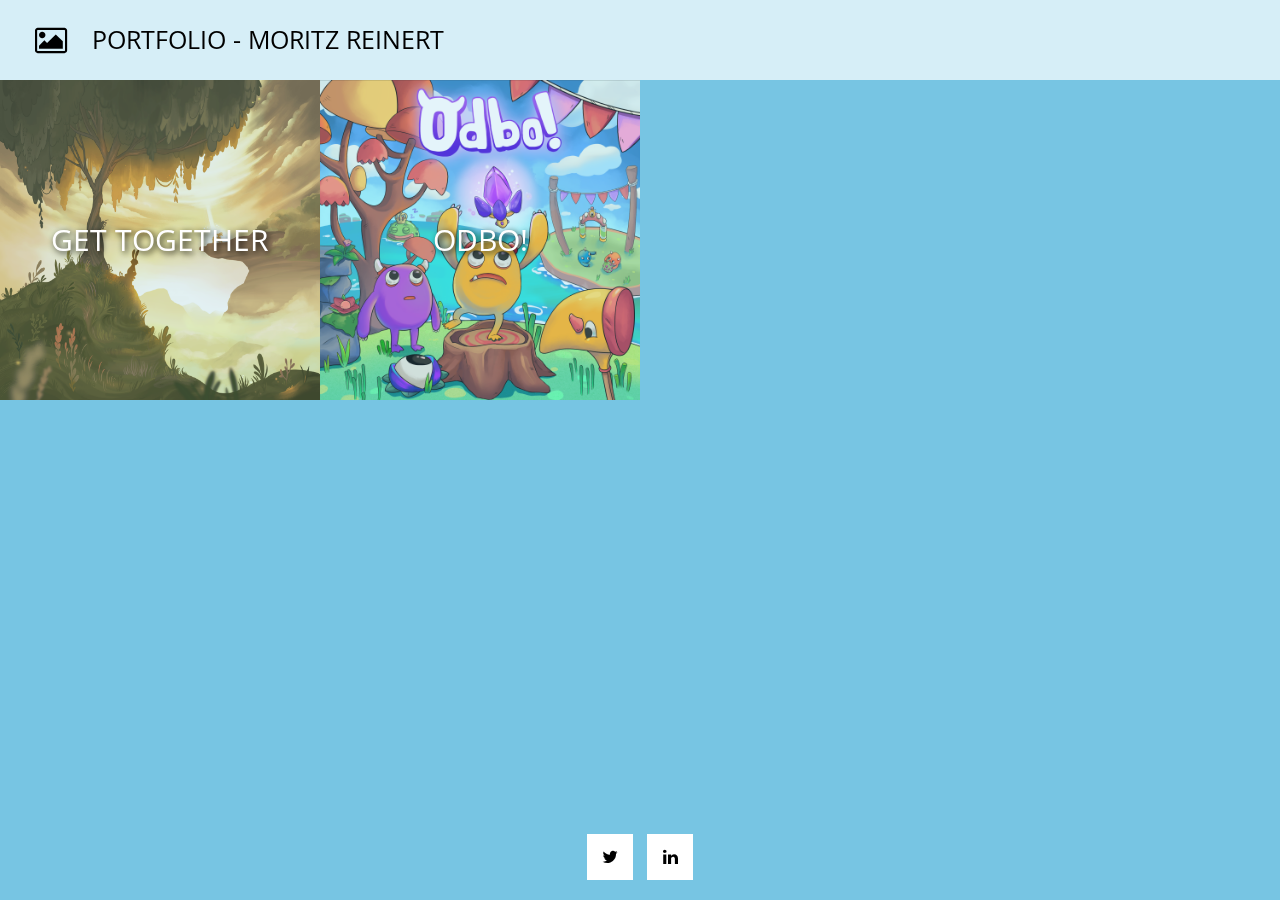
==== index.html @ 76e20bfe "initial web commit" ====
<!DOCTYPE html>
<html lang="en">
<head>
    <meta charset="utf-8">
    <meta http-equiv="X-UA-Compatible" content="IE=edge">
    <meta name="viewport" content="width=device-width, initial-scale=1">

    <title>Portfolio - Moritz Reinert</title>

    <!-- load stylesheets -->
    <link rel="stylesheet" href="https://fonts.googleapis.com/css?family=Open+Sans:300,400,600">  
    <!-- Google web font "Open Sans" -->
    <link rel="stylesheet" href="Font-Awesome-4.7/css/font-awesome.min.css">                
    <!-- Font Awesome -->
    <link rel="stylesheet" href="css/bootstrap.min.css">                                      
    <!-- Bootstrap style -->
    <link rel="stylesheet" href="css/hero-slider-style.css">                              
    <!-- Hero slider style (https://codyhouse.co/gem/hero-slider/) -->
    <link rel="stylesheet" href="css/magnific-popup.css">                                 
    <!-- Magnific popup style (http://dimsemenov.com/plugins/magnific-popup/) -->
    <link rel="stylesheet" href="css/templatemo-style.css">                                   

    <!-- HTML5 shim and Respond.js for IE8 support of HTML5 elements and media queries -->
    <!-- WARNING: Respond.js doesn't work if you view the page via file:// -->
        <!--[if lt IE 9]>
          <script src="https://oss.maxcdn.com/html5shiv/3.7.2/html5shiv.min.js"></script>
          <script src="https://oss.maxcdn.com/respond/1.4.2/respond.min.js"></script>
          <![endif]-->

        <!-- These two JS are loaded at the top for gray scale including the loader. -->

        <script src="js/jquery-1.11.3.min.js"></script>
        <!-- jQuery (https://jquery.com/download/) -->

        <script>
		
            var tm_gray_site = false;
            
            if(tm_gray_site) {
                $('html').addClass('gray');
            }
            else {
                $('html').removeClass('gray');   
            }
        </script>
</head>

    <body>
        <!-- Content -->
        <div class="cd-hero">

            <!-- Navigation -->        
            <div class="cd-slider-nav">
                <nav class="navbar">
                    <div class="tm-navbar-bg">
                        
                        <a class="navbar-brand text-uppercase" href="#"><i class="fa fa-picture-o tm-brand-icon"></i>Portfolio - Moritz Reinert</a>

                        <button class="navbar-toggler hidden-lg-up" type="button" data-toggle="collapse" data-target="#tmNavbar">
                            &#9776;
                        </button>
                        <div class="collapse navbar-toggleable-md text-xs-center text-uppercase tm-navbar" id="tmNavbar">
                            <ul class="nav navbar-nav">
                                <!-- <li class="nav-item active selected">
                                    <a class="nav-link" href="#0" data-no="1">1st fluid <span class="sr-only">(current)</span></a>
                                </li>                                
                                <li class="nav-item">
                                    <a class="nav-link" href="#0" data-no="2">2nd fluid</a>
                                </li>
                                <li class="nav-item">
                                    <a class="nav-link" href="#0" data-no="3">3rd fluid</a>
                                </li>
                                <li class="nav-item">
                                    <a class="nav-link" href="#0" data-no="4">Columns</a>
                                </li>
                                <li class="nav-item">
                                    <a class="nav-link" href="#0" data-no="5">Message</a>
                                </li> -->
                            </ul>
                        </div>                        
                    </div>

                </nav>
            </div> 

            <ul class="cd-hero-slider">

                <!-- Page 1 Gallery One -->
                <li class="selected">                    
                    <div class="cd-full-width">
                        <div class="container-fluid js-tm-page-content" data-page-no="1" data-page-type="gallery">
                            <div class="tm-img-gallery-container">
                                <div class="tm-img-gallery gallery-one">
                                <!-- Gallery One pop up connected with JS code below -->
                                    <div class="grid-item">
                                        <figure class="effect-sadie">
                                            <img src="img/Gallery_GetTogether.png" alt="Image">
                                            <figcaption>
                                                <h2 class="tm-figure-title">Get Together</h2>
                                                <p class="tm-figure-description">2D Coop Puzzle Adventure</p>
                                                <a class="popup-GetTogether" href="site-assets/ajax/gettogether.html" >View more</a>
                                            </figcaption>           
                                        </figure>
                                    </div>
                                    <div class="grid-item">
                                        <figure class="effect-sadie">
                                            <img src="img/Gallery_Odbo.png" alt="Image" class="img-fluid tm-img">
                                            <figcaption>
                                                <h2 class="tm-figure-title">Odbo!</h2>
                                                <p class="tm-figure-description">3D Party Platformer</p>
                                                <a href="img/Gallery_Odbo.png">View more</a>
                                            </figcaption>
                                        </figure>
                                    </div>
                                   
                                    
                                                                          
                                </div>                                 
                            </div>
                        </div>                                                    
                    </div>                    
                </li>   
                
            <footer class="tm-footer">
            
                <div class="tm-social-icons-container text-xs-center">
                    <a href="#" class="tm-social-link"><i class="fa fa-twitter"></i></a>
                    <a href="#" class="tm-social-link"><i class="fa fa-linkedin"></i></a>
              </div>
            </footer>
                    
        </div> <!-- .cd-hero -->
        

        <!-- Preloader, https://ihatetomatoes.net/create-custom-preloading-screen/ -->
        <div id="loader-wrapper">
            
            <div id="loader"></div>
            <div class="loader-section section-left"></div>
            <div class="loader-section section-right"></div>

        </div>
        
        <!-- load JS files -->
        
        <script src="js/tether.min.js"></script> <!-- Tether (http://tether.io/)  --> 
        <script src="js/bootstrap.min.js"></script>             <!-- Bootstrap js (v4-alpha.getbootstrap.com/) -->
        <script src="js/hero-slider-main.js"></script>          <!-- Hero slider (https://codyhouse.co/gem/hero-slider/) -->
        <script src="js/jquery.magnific-popup.min.js"></script> <!-- Magnific popup (http://dimsemenov.com/plugins/magnific-popup/) -->
        
        <script>

            function adjustHeightOfPage(pageNo) {

                var pageContentHeight = 0;

                var pageType = $('div[data-page-no="' + pageNo + '"]').data("page-type");

                if( pageType != undefined && pageType == "gallery") {
                    pageContentHeight = $(".cd-hero-slider li:nth-of-type(" + pageNo + ") .tm-img-gallery-container").height();
                }
                else {
                    pageContentHeight = $(".cd-hero-slider li:nth-of-type(" + pageNo + ") .js-tm-page-content").height() + 20;
                }
               
                // Get the page height
                var totalPageHeight = $('.cd-slider-nav').height()
                                        + pageContentHeight
                                        + $('.tm-footer').outerHeight();

                // Adjust layout based on page height and window height
                if(totalPageHeight > $(window).height()) 
                {
                    $('.cd-hero-slider').addClass('small-screen');
                    $('.cd-hero-slider li:nth-of-type(' + pageNo + ')').css("min-height", totalPageHeight + "px");
                }
                else 
                {
                    $('.cd-hero-slider').removeClass('small-screen');
                    $('.cd-hero-slider li:nth-of-type(' + pageNo + ')').css("min-height", "100%");
                }
            }

            /*
                Everything is loaded including images.
            */
            $(window).load(function(){

                adjustHeightOfPage(1); // Adjust page height

                /* Gallery One pop up
                -----------------------------------------*/
                /*$('#popup GetTogether').magnificPopup({
                    delegate: 'a', // child items selector, by clicking on it popup will open
                    type: 'inline',
                    gallery:{enabled:true}                
                });*/
				
                

                /* Collapse menu after click 
                -----------------------------------------*/
                $('#tmNavbar a').click(function(){
                    $('#tmNavbar').collapse('hide');

                    adjustHeightOfPage($(this).data("no")); // Adjust page height       
                });

                /* Browser resized 
                -----------------------------------------*/
                $( window ).resize(function() {
                    var currentPageNo = $(".cd-hero-slider li.selected .js-tm-page-content").data("page-no");
                    
                    // wait 3 seconds
                    setTimeout(function() {
                        adjustHeightOfPage( currentPageNo );
                    }, 1000);
                    
                });
        
                // Remove preloader (https://ihatetomatoes.net/create-custom-preloading-screen/)
                $('body').addClass('loaded');

                // Write current year in copyright text.
                $(".tm-copyright-year").text(new Date().getFullYear());
                           
            });
            $(document).ready(function(){
                $('.popup-GetTogether').magnificPopup({
                    
                    type: 'ajax',
                    //alignTop: true,
                    //overflowY: 'scroll' // as we know that popup content is tall we set scroll overflow by default to avoid jump
                });
            });

        </script>            

</body>
</html>
---- css/hero-slider-style.css ----
/* -------------------------------- 

Primary style

-------------------------------- */
*, *::after, *::before {
  -webkit-box-sizing: border-box;
  -moz-box-sizing: border-box;
  box-sizing: border-box;
}

html { font-size: 62.5%; }

body {
  font-size: 1.6rem;
  font-family: "Open Sans", sans-serif;
  color: #2c343b;
  background-color: #f2f2f2;
}

a {
  color: #d44457;
  text-decoration: none;
}

img { max-width: 100%; }

/* -------------------------------- 

Main Components 

-------------------------------- */
.cd-header {
  position: absolute;
  z-index: 2;
  top: 0;
  left: 0;
  width: 100%;
  height: 50px;
  background-color: #21272c;
  -webkit-font-smoothing: antialiased;
  -moz-osx-font-smoothing: grayscale;
}
@media only screen and (min-width: 768px) {
  .cd-header {
    height: 70px;
    background-color: transparent;
  }
}

#cd-logo {
  float: left;
  margin: 13px 0 0 5%;
}
#cd-logo img {
  display: block;
}
@media only screen and (min-width: 768px) {
  #cd-logo {
    margin: 23px 0 0 5%;
  }
}

.cd-primary-nav {
  /* mobile first - navigation hidden by default, triggered by tap/click on navigation icon */
  float: right;
  margin-right: 5%;
  width: 44px;
  height: 100%;  
}
.cd-primary-nav ul {
  position: absolute;
  top: 0;
  left: 0;
  width: 100%;
  -webkit-transform: translateY(-100%);
  -moz-transform: translateY(-100%);
  -ms-transform: translateY(-100%);
  -o-transform: translateY(-100%);
  transform: translateY(-100%);
}
.cd-primary-nav ul.is-visible {
  box-shadow: 0 3px 8px rgba(0, 0, 0, 0.2);
  -webkit-transform: translateY(50px);
  -moz-transform: translateY(50px);
  -ms-transform: translateY(50px);
  -o-transform: translateY(50px);
  transform: translateY(50px);
}
.cd-primary-nav a {
  display: block;
  height: 50px;
  line-height: 50px;
  padding-left: 5%;
  background: #21272c;
  border-top: 1px solid #333c44;
  color: #ffffff;
}
@media only screen and (min-width: 768px) {
  .cd-primary-nav {
    /* reset navigation values */
    width: auto;
    height: auto;
    background: none;
  }
  .cd-primary-nav ul {
    position: static;
    width: auto;
    -webkit-transform: translateY(0);
    -moz-transform: translateY(0);
    -ms-transform: translateY(0);
    -o-transform: translateY(0);
    transform: translateY(0);
    line-height: 70px;
  }
  .cd-primary-nav ul.is-visible {
    -webkit-transform: translateY(0);
    -moz-transform: translateY(0);
    -ms-transform: translateY(0);
    -o-transform: translateY(0);
    transform: translateY(0);
  }
  .cd-primary-nav li {
    display: inline-block;
    margin-left: 1em;
  }
  .cd-primary-nav a {
    display: inline-block;
    height: auto;
    font-weight: 600;
    line-height: normal;
    background: transparent;
    padding: .6em 1em;
    border-top: none;
  }
}

/* -------------------------------- 

Slider

-------------------------------- */
.cd-hero {
  position: relative;
  -webkit-font-smoothing: antialiased;
  -moz-osx-font-smoothing: grayscale;
}

.cd-hero-slider {
  position: relative;
  height: 360px;
  overflow: hidden;
}
.cd-hero-slider li {
  position: absolute;
  top: 0;
  left: 0;
  width: 100%;
  height: auto;
  min-height: 100%;

  visibility: hidden;
  opacity: 0;
  transition: visibility 0s 2s, opacity 2s linear;
}
.cd-hero-slider li.selected {
  /* this is the visible slide */
  position: relative;
  visibility: visible;
  opacity: 1;
  -webkit-transition: opacity 2s;
  -moz-transition: opacity 2s;
  -o-transition: opacity 2s;
  transition: opacity 2s;
}
.cd-hero-slider li.is-moving, .cd-hero-slider li.selected {
  /* the is-moving class is assigned to the slide which is moving outside the viewport */
  
  -webkit-transition: opacity 2s;
  -moz-transition: opacity 2s;
  transition: opacity 2s;
}
@media only screen and (min-width: 768px) {
  .cd-hero-slider {
    height: 500px;
  }
}
@media only screen and (min-width: 1170px) {
  .cd-hero-slider {
    height: 680px;
  }
}

/* -------------------------------- 

Single slide style

-------------------------------- */
.cd-hero-slider li {
  background-position: center center;
  background-size: cover;
  background-repeat: no-repeat;
}
.cd-hero-slider li:first-of-type {
  background-color: #2c343b;  
}
.cd-hero-slider li:nth-of-type(2) {
  background-color: #3d4952;  
}
.cd-hero-slider li:nth-of-type(3) {
  background-color: #cdcdcd;  
}
.cd-hero-slider li:nth-of-type(4) {
  background-color: #2c343b;
  
}
.cd-hero-slider li:nth-of-type(5) {
  background-color: #2c343b;  
}
.cd-hero-slider li:nth-of-type(6) {
  background-color: #2c343b;  
}
.cd-hero-slider .cd-full-width,
.cd-hero-slider .cd-half-width {
  position: absolute;
  width: 100%;
  height: 100%;
  z-index: 1;
  left: 0;
  top: 0;
  /* this padding is used to align the text */
  padding-top: 100px;
  text-align: center;
  /* Force Hardware Acceleration in WebKit */
  -webkit-backface-visibility: hidden;
  backface-visibility: hidden;
}
.cd-hero-slider .cd-img-container {
  /* hide image on mobile device */
  display: none;
}
.cd-hero-slider .cd-img-container img {
  position: absolute;
  left: 50%;
  top: 50%;
  bottom: auto;
  right: auto;
  -webkit-transform: translateX(-50%) translateY(-50%);
  -moz-transform: translateX(-50%) translateY(-50%);
  -ms-transform: translateX(-50%) translateY(-50%);
  -o-transform: translateX(-50%) translateY(-50%);
  transform: translateX(-50%) translateY(-50%);
}
.cd-hero-slider .cd-bg-video-wrapper {
  /* hide video on mobile device */
  position: absolute;
  top: 0;
  left: 0;
  width: 100%;
  height: 100%;
  overflow: hidden;
}
.cd-hero-slider .cd-bg-video-wrapper video {
  /* you won't see this element in the html, but it will be injected using js */
  display: block;
  min-height: 100%;
  min-width: 100%;
  max-width: none;
  height: auto;
  width: auto;
  position: absolute;
  left: 50%;
  top: 50%;
  bottom: auto;
  right: auto;
  -webkit-transform: translateX(-50%) translateY(-50%);
  -moz-transform: translateX(-50%) translateY(-50%);
  -ms-transform: translateX(-50%) translateY(-50%);
  -o-transform: translateX(-50%) translateY(-50%);
  transform: translateX(-50%) translateY(-50%);
}
.cd-hero-slider h2, .cd-hero-slider p {
  text-shadow: 0 1px 3px rgba(0, 0, 0, 0.1);
  line-height: 1.2;
  margin: 0 auto 14px;
  color: #ffffff;
  width: 90%;
  max-width: 400px;
}
.cd-hero-slider h2 {
  font-size: 2.4rem;
}
.cd-hero-slider p {
  font-size: 1.4rem;
  line-height: 1.4;
}
.cd-hero-slider .cd-btn {
  display: inline-block;
  padding: 1.2em 1.4em;
  margin-top: .8em;
  background-color: rgba(212, 68, 87, 0.9);
  font-size: 1.3rem;
  font-weight: 700;
  letter-spacing: 1px;
  color: #ffffff;
  text-transform: uppercase;
  box-shadow: 0 3px 6px rgba(0, 0, 0, 0.1);
  -webkit-transition: background-color 0.2s;
  -moz-transition: background-color 0.2s;
  transition: background-color 0.2s;
}
.cd-hero-slider .cd-btn.secondary {
  background-color: rgba(22, 26, 30, 0.8);
}
.cd-hero-slider .cd-btn:nth-of-type(2) {
  margin-left: 1em;
}
.no-touch .cd-hero-slider .cd-btn:hover {
  background-color: #d44457;
}
.no-touch .cd-hero-slider .cd-btn.secondary:hover {
  background-color: #161a1e;
}
@media only screen and (min-width: 768px) {
  .cd-hero-slider .cd-full-width,
  .cd-hero-slider .cd-half-width {
    padding-top: 150px;
  }
  .cd-hero-slider .cd-bg-video-wrapper {
    display: block;
  }
  .cd-hero-slider .cd-half-width {
    width: 45%;
  }
  .cd-hero-slider .cd-half-width:first-of-type {
    left: 5%;
  }
  .cd-hero-slider .cd-half-width:nth-of-type(2) {
    right: 5%;
    left: auto;
  }
  .cd-hero-slider .cd-img-container {
    display: block;
  }
  .cd-hero-slider h2, .cd-hero-slider p {
    max-width: 520px;
  }
  .cd-hero-slider h2 {
    font-size: 2.4em;
    font-weight: 300;
  }
  .cd-hero-slider .cd-btn {
    font-size: 1.4rem;
  }
}
@media only screen and (min-width: 1170px) {
  .cd-hero-slider .cd-full-width,
  .cd-hero-slider .cd-half-width {
    padding-top: 220px;
  }
  .cd-hero-slider h2, .cd-hero-slider p {
    margin-bottom: 20px;
  }
  .cd-hero-slider h2 {
    font-size: 3.2em;
  }
  .cd-hero-slider p {
    font-size: 1.6rem;
  }
}

/* -------------------------------- 

Single slide animation

-------------------------------- */
@media only screen and (min-width: 768px) {
  
  .cd-hero-slider .selected .cd-half-width {
    /* this is the visible slide */
    opacity: 1;  
  }
  .cd-hero-slider .is-moving .cd-half-width {
    /* this is the slide moving outside the viewport 
    wait for the end of the transition on the <li> parent before set opacity to 0 and translate to 40px/-40px */
    -webkit-transition: opacity 0s 5s;
    -moz-transition: opacity 0s 5s;
    transition: opacity 0s 5s;
  }
  
  .cd-hero-slider li.is-moving .cd-full-width h2,
  .cd-hero-slider li.is-moving .cd-full-width p,
  .cd-hero-slider li.is-moving .cd-full-width .cd-btn {
    /* this is the slide moving outside the viewport 
    wait for the end of the transition on the li parent before set opacity to 0 and translate to 100px/-100px */
    -webkit-transition: opacity 0s 0.5s;
    -moz-transition: opacity 0s 0.5s;
    transition: opacity 0s 0.5s;
  }
  .cd-hero-slider li.selected h2 {
    -webkit-transition: opacity 0.2s ease-out, -webkit-transform 0.3s ease-out;
    -moz-transition: opacity 0.2s ease-out, -moz-transform 0.3s ease-out;
    transition: opacity 0.2s ease-out, transform 0.3s ease-out;    
  }
  .cd-hero-slider li.selected p {
    -webkit-transition: opacity 0.2s ease-out, -webkit-transform 0.3s ease-out;
    -moz-transition: opacity 0.2s ease-out, -moz-transform 0.3s ease-out;
    transition: opacity 0.2s ease-out, transform 0.3s ease-out;
  }
  .cd-hero-slider li.selected .cd-btn {
    -webkit-transition: opacity 0.4s 0.4s, -webkit-transform 0.5s 0.4s, background-color 0.2s 0s;
    -moz-transition: opacity 0.4s 0.4s, -moz-transform 0.5s 0.4s, background-color 0.2s 0s;
    transition: opacity 0.4s 0.4s, transform 0.5s 0.4s, background-color 0.2s 0s;
  }
}

/* -------------------------------- 

Slider navigation

-------------------------------- */
.cd-slider-nav {
  position: absolute;
  width: 100%;
  bottom: 0;
  z-index: 2;
  text-align: center;
  height: 55px;
}

.cd-slider-nav nav {
  display: inline-block;
  position: relative;
}

.cd-slider-nav ul::after {
  clear: both;
  content: "";
  display: table;
}
.cd-slider-nav li {
  display: inline-block;
  width: 60px;
  float: left;
}
.cd-slider-nav li.selected a {
  color: #2c343b;
}

.cd-slider-nav a {
  display: block;
  position: relative;
  padding-top: 35px;
  font-size: 1rem;
  font-weight: 700;
  color: #a8b4be;
}
.cd-slider-nav a::before {
  content: '';
  position: absolute;
  width: 24px;
  height: 24px;
  top: 8px;
  left: 50%;
  right: auto;
}
.no-touch .cd-slider-nav a:hover {
  background-color: rgba(0, 1, 1, 0.5);
}
.cd-slider-nav li:first-of-type a::before {
  background-position: 0 0;
}
.cd-slider-nav li.selected:first-of-type a::before {
  background-position: 0 -24px;
}
.cd-slider-nav li:nth-of-type(2) a::before {
  background-position: -24px 0;
}
.cd-slider-nav li.selected:nth-of-type(2) a::before {
  background-position: -24px -24px;
}
.cd-slider-nav li:nth-of-type(3) a::before {
  background-position: -48px 0;
}
.cd-slider-nav li.selected:nth-of-type(3) a::before {
  background-position: -48px -24px;
}
.cd-slider-nav li:nth-of-type(4) a::before {
  background-position: -72px 0;
}
.cd-slider-nav li.selected:nth-of-type(4) a::before {
  background-position: -72px -24px;
}
.cd-slider-nav li:nth-of-type(5) a::before {
  background-position: -96px 0;
}
.cd-slider-nav li.selected:nth-of-type(5) a::before {
  background-position: -96px -24px;
}
@media only screen and (min-width: 768px) {
  .cd-slider-nav {
    height: 80px;
  }
  .cd-slider-nav .cd-marker,
  .cd-slider-nav li {
    width: 95px;
  }
  .cd-slider-nav a {
    padding-top: 48px;
    font-size: 1.1rem;
    text-transform: uppercase;
  }
  .cd-slider-nav a::before {
    top: 18px;
  }
}

/* -------------------------------- 

Main content

-------------------------------- */
.cd-main-content {
  width: 90%;
  max-width: 768px;
  margin: 0 auto;
  padding: 2em 0;
}
.cd-main-content p {
  font-size: 1.4rem;
  line-height: 1.8;
  color: #999999;
  margin: 2em 0;
}
@media only screen and (min-width: 1170px) {
  .cd-main-content {
    padding: 3em 0;
  }
  .cd-main-content p {
    font-size: 1.6rem;
  }
}

/* -------------------------------- 

Javascript disabled

-------------------------------- */
.no-js .cd-hero-slider li {
  display: none;
}
.no-js .cd-hero-slider li.selected {
  display: block;
}

.no-js .cd-slider-nav {
  display: none;
}
---- css/templatemo-style.css ----
/*

Fluid Gallery Template

http://www.templatemo.com/tm-500-fluid-gallery

*/

html.gray .mfp-wrap,
html.gray .cd-hero,
html.gray #loader-wrapper {
    -webkit-filter: grayscale(100%);
    -moz-filter: grayscale(100%);
    filter: grayscale(100%);
}

body {
	background-color: #DDDDDD;
	color: black;
	font-family: 'Open Sans', Helvetica, Arial, sans-serif;
	font-size: 17px;
	font-weight: 300;
	overflow-x: hidden;
}

ul { padding: 0; margin: 0; }
figure { margin: 0; }
p:last-child { margin-bottom: 0; }
a { color: #3f97c9; }
a, button { transition: all 0.3s ease; }
a:hover,
a:focus {
	text-decoration: none;
	outline: none;
}

.tm-brand-icon { 
	padding: 10px;
    background: none;
    color: black;
    font-size: 4rem;
    margin-right: 15px;
}

.container-fluid { 
	width: 100%; /* IE fix */
	padding-left: 0;
	padding-right: 0;
}

.cd-hero-slider .cd-full-width { padding-top: 0; }

.cd-slider-nav {
	position: absolute;
	left: 0;
	right: 0;
	top: 0;
	z-index: 1002;
	background: none;
}

.navbar { padding: 0; }

.cd-slider-nav nav { width: 100%; }

.cd-slider-nav .navbar-nav {
	display: inline-block;
	float: none;
	vertical-align: top;
}

.cd-slider-nav li { 
	display: block;
	float: none;
	width: auto;	
}

.tm-navbar { float: right; }
.tm-navbar-bg {
	display: -ms-flexbox;
	display: flex;
	-ms-flex-align: center;
	    align-items: center;
	-ms-flex-pack: justify;
	    justify-content: space-between;
	padding-left: 10px;
	padding-right: 10px;
	background-color: rgba(255,255,255,0.7);
	overflow: auto;
}

.navbar-toggler {
	float: right;
	font-size: 1.75rem;
	padding: 0.75rem;
	background: rgba(255,255,255,0.7);
	border-radius: 0;
	position: absolute;
	right: 10px;
	top: 5px;
}

button:focus { outline: none; }

.cd-slider-nav a.navbar-brand {
	font-size: 2.5rem;
	padding-top: 0;
	padding-bottom: 0;
	display: -ms-flexbox;
	display: flex;
	-ms-flex-align: center;
	    align-items: center;
	-ms-flex-pack: center;
	    justify-content: center;
	width: auto;
}

.cd-slider-nav a { text-transform: capitalize; }
.navbar-nav .nav-item { float: none; }
.navbar-nav .nav-item+.nav-item { margin-left: 0; }

.cd-slider-nav a,
.navbar-nav .nav-link {
	background-color: transparent;
	color: black;
    display: table-cell;
    font-weight: 400;
    font-size: 1em;
	vertical-align: middle;
    width: 130px; 
}

.cd-slider-nav .nav-item.selected .nav-link,
.cd-slider-nav .nav-link:hover,
.cd-slider-nav .nav-link:focus {
	color: #ffffff;
}

/* Hero Slider */
.cd-hero-slider { height: 100vh; }
.cd-hero-slider li { 
	background-color: #2c343b;
	list-style: none; 
}

/* Background & menu colors */
.cd-hero-slider li:nth-of-type(1) { background-color: rgba(56, 182, 230, 0.62); }
.cd-hero-slider li:nth-of-type(2) { background-color: rgba(237, 84, 76, 0.62); }
.cd-hero-slider li:nth-of-type(3) { background-color: rgba(234, 163, 25, 0.62); }
.cd-hero-slider li:nth-of-type(4) { background-color: rgba(22, 181, 163, 0.62); }
.cd-hero-slider li:nth-of-type(5) { background-color: rgba(68, 127, 202, 0.62); }

.cd-slider-nav .nav-item:nth-of-type(1).selected .nav-link,
.cd-slider-nav .nav-item:nth-of-type(1) .nav-link:hover,
.cd-slider-nav .nav-item:nth-of-type(1) .nav-link:focus {

	background-color: #38b6e6;
}

.cd-slider-nav .nav-item:nth-of-type(2).selected .nav-link,
.cd-slider-nav .nav-item:nth-of-type(2) .nav-link:hover,
.cd-slider-nav .nav-item:nth-of-type(2) .nav-link:focus {
			
	background-color: #ed544c;
}

.cd-slider-nav .nav-item:nth-of-type(3).selected .nav-link,
.cd-slider-nav .nav-item:nth-of-type(3) .nav-link:hover,
.cd-slider-nav .nav-item:nth-of-type(3) .nav-link:focus {
		
	background-color: #eaa319;	
}

.cd-slider-nav .nav-item:nth-of-type(4).selected .nav-link,
.cd-slider-nav .nav-item:nth-of-type(4) .nav-link:hover,
.cd-slider-nav .nav-item:nth-of-type(4) .nav-link:focus {
	
	background-color: #16b5a3;
}

.cd-slider-nav .nav-item:nth-of-type(5).selected .nav-link,
.cd-slider-nav .nav-item:nth-of-type(5) .nav-link:hover,
.cd-slider-nav .nav-item:nth-of-type(5) .nav-link:focus {
	
	background-color: #447fca;		
}

.tm-bg-white-translucent { background-color: rgba(255,255,255,0.8); }
.tm-bg-white-translucent p { color: black; }
.tm-textbox { 
	display: inline-block; 
	width: 100%;
}

.cd-hero-slider h2, .cd-hero-slider p {
	max-width: none;
	width: 100%;
}

.cd-hero-slider .tm-text { 
	font-size: 1em;
	line-height: 1.8; 
}

.cd-full-width .container-fluid.tm-page-width { 
	max-width: none;
	margin-left: auto;
	margin-right: auto;
	width: 100%;
}

.cd-hero-slider h2.tm-text-title {
	color: #000002;
    font-size: 1.6em;
    font-weight: 400;
}

/* footer */
.tm-social-link {
	background-color: white;
    color: black;
    display: inline-block;
    width: 46px;
    height: 46px;
    text-align: center;
    padding-top: 10px;
    margin-right: 10px;
}

.tm-social-link:hover {
	background-color: black;
	color: white;
}

.tm-social-link:last-child { margin-right: 0; }

.tm-footer {
	position: absolute;
	bottom: 0;
	left: 0;	
}

.tm-footer {
    width: 100%;
    color: white;
    z-index: 1001;
    padding: 0 11px 12px;
}

.tm-social-icons-container { margin-bottom: 30px; }
.cd-hero-slider p:last-child { margin-bottom: 0; }

/* Contact */
.tm-contact-page {
	margin: 0 auto;
	max-width: 1190px;
	padding: 0;
}

.tm-contact-container { max-width: 1150px; }

.form-control,
.tm-submit-btn {
	font-size: 1.8rem;
}
.form-control {
	background-color: rgba(255,255,255,0.7);
	border-radius: 0;
	padding: 1rem 2rem;
}

.form-control::-webkit-input-placeholder { color: #000000; }
.form-control:-moz-placeholder { color: #000000; } /* Firefox 18- */
.form-control::-moz-placeholder { color: #000000; } /* Firefox 19+ */
.form-control:-ms-input-placeholder { color: #000000; }

.form-group { margin-bottom: 1.5rem; }

.tm-submit-btn {
	background-color: #0066CC;
	border: none;
	color: white;
	padding: 12px 30px;
	margin-top: 10px;
	font-weight: 400;
	font-size: 2.2rem;
}

.tm-submit-btn:hover,
.tm-submit-btn:focus {
	background-color: #2277EE;
}

textarea { height: 168px; }

/* Preloader 
	https://ihatetomatoes.net/create-custom-preloading-screen/
*/
/* ==========================================================================
   Author's custom styles
   ========================================================================== */
   #loader-wrapper { position: fixed; top: 0; left: 0; width: 100%; height: 100%; z-index: 2000; }
   #loader { display: block; position: relative; left: 50%; top: 50%; width: 150px; height: 150px; margin: -75px 0 0 -75px; border-radius: 50%; border: 3px solid transparent; border-top-color: #3498db; /* Chrome, Opera 15+, Safari 5+ */
   	animation: spin 2s linear infinite; /* Chrome, Firefox 16+, IE 10+, Opera */ z-index: 2001; }
   #loader:before { content: ""; position: absolute; top: 5px; left: 5px; right: 5px; bottom: 5px; border-radius: 50%; border: 3px solid transparent;
   	border-top-color: #e74c3c; /* Chrome, Opera 15+, Safari 5+ */
   animation: spin 3s linear infinite; /* Chrome, Firefox 16+, IE 10+, Opera */ }
   #loader:after { content: ""; position: absolute; top: 15px; left: 15px; right: 15px; bottom: 15px; border-radius: 50%; border: 3px solid transparent;
border-top-color: #f9c922; /* Chrome, Opera 15+, Safari 5+ */ animation: spin 1.5s linear infinite; /* Chrome, Firefox 16+, IE 10+, Opera */ }
@keyframes spin {
	0%   {  /* Chrome, Opera 15+, Safari 3.1+ */  /* IE 9 */
		transform: rotate(0deg);  /* Firefox 16+, IE 10+, Opera */
	}
	100% {  /* Chrome, Opera 15+, Safari 3.1+ */  /* IE 9 */
		transform: rotate(360deg);  /* Firefox 16+, IE 10+, Opera */
	}
}

#loader-wrapper .loader-section { position: fixed; top: 0; width: 51%; height: 100%; background: #222222; z-index: 2000;  /* Chrome, Opera 15+, Safari 3.1+ */  /* IE 9 */ transform: translateX(0);  /* Firefox 16+, IE 10+, Opera */}

#loader-wrapper .loader-section.section-left { left: 0; }

#loader-wrapper .loader-section.section-right { right: 0; }

/* Loaded */
.loaded #loader-wrapper .loader-section.section-left {  /* Chrome, Opera 15+, Safari 3.1+ */  /* IE 9 */
	transform: translateX(-100%);  /* Firefox 16+, IE 10+, Opera */  
	transition: all 0.7s 0.3s cubic-bezier(0.645, 0.045, 0.355, 1.000);
}

.loaded #loader-wrapper .loader-section.section-right {  /* Chrome, Opera 15+, Safari 3.1+ */  /* IE 9 */
	transform: translateX(100%);  /* Firefox 16+, IE 10+, Opera */  
	transition: all 0.7s 0.3s cubic-bezier(0.645, 0.045, 0.355, 1.000);
}

.loaded #loader {
	opacity: 0;  
	transition: all 0.3s ease-out;
}
.loaded #loader-wrapper {
	visibility: hidden;  /* Chrome, Opera 15+, Safari 3.1+ */  /* IE 9 */
	transform: translateY(-100%);  /* Firefox 16+, IE 10+, Opera */  
	transition: all 0.3s 1s ease-out;
}

/* JavaScript Turned Off */
/*.no-js #loader-wrapper { display: none; }
*//*============ Preloader ends ==================================*/

.cd-hero-slider.small-screen { height: 100%; }

.tm-navbar {
	position: absolute;
    right: 10px;
    top: 45px;
}

.cd-slider-nav .navbar-nav { background-color: rgba(255,255,255,0.7); }

.cd-slider-nav a, 
.navbar-nav .nav-link { height: 50px; }

.cd-hero-slider .cd-full-width { padding-top: 50px; }

.tm-brand-icon { 
	font-size: 3rem;
	padding: 10px;
}

.cd-hero-slider .cd-full-width { text-align: left; }

.tm-2-col-textbox-2 {
	width: 100%;
	padding: 25px;
	margin-bottom: 30px; 
	-ms-flex: 0 1 auto; 
	    flex: 0 1 auto; 
	        /* Fix flexbox in IE 10 bug https://philipwalton.com/articles/normalizing-cross-browser-flexbox-bugs/ */
}

.tm-2-col-textbox-2:last-child { margin-bottom: 0; }

/* Gallery */
.grid-item {
	float: left;
	width: 100%;
}

.grid-item:last-child { margin-bottom: 0; }

.tm-img-gallery {
	margin: 0 auto 40px;
	display: inline-block;
}

@media (min-width: 480px) {
	.tm-img-gallery { margin: 0 auto; }
}

.tm-img {
	max-width: 320px;
  	width: 100%;
  	height: auto;
  	border: none;
  	margin: 0 auto;
}

.tm-textbox-padding { padding: 35px 30px; }

.cd-hero-slider h2.tm-contact-info {
	color: black;
	font-size: 1.4em;
}

#google-map {
    height: 430px;
    width: 100%;    
}

.tm-copyright-text {
	background-color: rgba(0, 0, 0, 0.2);
	color: black;
    font-size: 1.8rem;
    font-weight: 400;
	text-align: center;
    padding: 30px;
    width: 100%;
}

.tm-copyright-text a {
	color: black;
}

/*http://tympanus.net/Development/HoverEffectIdeas/*/
/*---------------*/
/***** Sadie *****/
/*---------------*/

figure.effect-sadie figcaption::before {
	position: absolute;
	top: 0;
	left: 0;
	width: 100%;
	height: 100%;
	background: -webkit-linear-gradient(top, rgba(72,76,97,0) 0%, rgba(72,76,97,0.8) 75%);
	background: linear-gradient(to bottom, rgba(72,76,97,0) 0%, rgba(72,76,97,0.8) 75%);
	content: '';
	opacity: 0;
	-webkit-transform: translate3d(0,50%,0);
	transform: translate3d(0,50%,0);
}

figure.effect-sadie h2 {
	font-weight: 400;
	font-size: 3rem;
	position: absolute;
	top: 50%;
	left: 0;
	width: 100%;
	color: #484c61;
	-webkit-transition: -webkit-transform 0.35s, color 0.35s;
	transition: transform 0.35s, color 0.35s;
	-webkit-transform: translate3d(0,-50%,0);
	transform: translate3d(0,-50%,0);
}

figure.effect-sadie figcaption::before,
figure.effect-sadie p {
	-webkit-transition: opacity 0.35s, -webkit-transform 0.35s;
	transition: opacity 0.35s, transform 0.35s;
}

figure.effect-sadie p {
	position: absolute;
	bottom: 10px;
	left: 0;
	padding: 2em;
	width: 100%;
	opacity: 0;
	-webkit-transform: translate3d(0,10px,0);
	transform: translate3d(0,10px,0);
}

figure.effect-sadie:hover h2 {
	color: #fff;
	-webkit-transform: translate3d(0,-50%,0) translate3d(0,-40px,0);
	transform: translate3d(0,-50%,0) translate3d(0,-40px,0);
}

figure.effect-sadie:hover figcaption::before,
figure.effect-sadie:hover p {
	opacity: 1;
	-webkit-transform: translate3d(0,0,0);
	transform: translate3d(0,0,0);
}

.grid-item figure figcaption, .grid-item figure figcaption > a {
    position: absolute;
    top: 0;
    left: 0;
    width: 100%;
    height: 100%;
}

.grid-item figure figcaption {
	display: flex;
    flex-direction: column;
    align-items: center;
    justify-content: center;
    padding: 1em;
    color: #fff;
    text-transform: uppercase;
    font-size: 1.25em;
    -webkit-backface-visibility: hidden;
    backface-visibility: hidden;
}

.grid-item figure {
    position: relative;
    overflow: hidden;
    text-align: center;
}

.grid-item figure img {
    position: relative;
    display: block;
    max-width: 100%;
    opacity: 0.8;
}

.cd-hero-slider h2 { font-size: 1.5em; }
.cd-hero-slider p.tm-figure-description { font-size: 1.2rem; }

.cd-hero-slider .selected .cd-full-width h2.tm-figure-title {
	margin-bottom: 0;
	color: white;
	text-shadow: 2px 2px 6px #000;
}
.cd-hero-slider .selected .cd-full-width p.tm-figure-description {
    font-weight: 600;
    font-size: 1.5rem;
    margin: 0;
    padding: 2em;
    opacity: 0;
	-webkit-transform: translate3d(0,10px,0);
	transform: translate3d(0,10px,0);
}

.cd-hero-slider .selected .cd-full-width figure.effect-sadie:hover .tm-figure-title,
.cd-hero-slider .selected .cd-full-width figure.effect-sadie:hover p.tm-figure-description {
    opacity: 1;
    text-shadow:  2px 2px 6px #000;	
}

.cd-hero-slider .selected .cd-full-width figure.effect-sadie:hover p.tm-figure-description {
	-webkit-transform: translate3d(0,0,0);
	transform: translate3d(0,0,0);
}

.grid-item figure figcaption > a {
    z-index: 1000;
    text-indent: 200%;
    white-space: nowrap;
    font-size: 0;
    opacity: 0;
}

.tm-white-box-margin-b { margin-bottom: 30px; }
.cd-full-width .container-fluid.tm-page-width {
	padding-left: 10px;
	padding-right: 10px;
}

/* Media Queries */

@media only screen and (min-width: 400px) {
	.cd-hero-slider h2 { font-size: 1.4em; }
	.grid-item figure figcaption { padding: 2em; }
}

@media only screen and (min-width: 480px) {
	.cd-hero-slider h2.tm-text-title { font-size: 1.8em; }
	.tm-textbox-padding { padding: 30px 40px; }
	.tm-textbox-padding-contact { padding: 30px; }
	.grid-item { width: 50%; }
	.grid-item figure figcaption { padding: 1.5em; }	
}

@media only screen and (min-width: 600px) {
	.tm-footer { padding: 50px 0px 0px 0px; }
	.tm-copyright-text { width: auto; }
}

@media only screen and (min-width: 720px) {	
	.tm-footer { 
		-ms-flex-direction: row; 
			flex-direction: row; 
	}

	.tm-copyright-text { margin-top: 0; }
}

@media only screen and (min-width: 768px) {

	.tm-flex { 
		display: -ms-flexbox; 
		display: flex;
	}

	.tm-2-col-textbox-2 {	
		margin-bottom: 0;
		margin-right: 30px;
		width: 100%;
	}

	.tm-2-col-textbox-2:last-child { margin-right: 0; }
	.cd-full-width .container-fluid.tm-page-width { max-width: 800px; }
}

@media only screen and (min-width: 992px) {
	.tm-navbar-bg { 
		padding-left: 25px; 
		padding-right: 0;
	}

	.tm-navbar {
		position: static;
		height: auto !important;		
	}

	.cd-slider-nav .navbar-nav {
		background: transparent;
		display: -ms-flexbox;
		display: flex;
	}

	.cd-slider-nav li {	
		display: inline-block; 
		width: auto;
		height: auto;
	}

	.cd-slider-nav a, 
	.navbar-nav .nav-link {
		height: 80px;
	}

	.cd-hero-slider .cd-full-width { padding-top: 80px; }

	.tm-social-icons-container { margin-bottom: 20px; }

	.cd-full-width .container-fluid {
		padding-left: 0;
		padding-right: 0;
	}

	.cd-full-width .container-fluid.tm-page-pad,
	.cd-full-width .container-fluid.tm-page-pad {
		padding-left: 10px;
		padding-right: 10px;
	}

	.cd-full-width .container-fluid.tm-page-width {
		max-width: 1200px;
	}

	.grid-item { width: 25%; }	
	.grid-item figure figcaption { padding: 1em; }	
}

@media only screen and (min-width: 1063px) {
	.cd-slider-nav { top: 0; }	
	.cd-slider-nav nav { padding: 0; }	
	.tm-brand-icon { margin-right: 15px; }
	.tm-contact-page, .tm-about-page { padding: 20px 20px 0; }
	.cd-full-width .container-fluid.tm-page-width {
		padding-left: 30px;
		padding-right: 30px;
	}
	.tm-page-width {
		padding-left: 30px;
		padding-right: 30px;
	}
}

@media only screen and (min-width: 1170px) {	
	.cd-hero-slider h2, .cd-hero-slider p { margin-bottom: 20px; }
	.cd-hero-slider p:last-child { margin-bottom: 0; }	
	.cd-hero-slider .tm-text { font-size: 1em; }
	.grid-item figure figcaption { padding: 2em; }
}

@media only screen and (min-width: 1333px) {
	.cd-slider-nav a,
	.navbar-nav .nav-link {
		font-size: 1.2em;
		width: 160px;
		height: 110px;
	}
	.cd-hero-slider .cd-full-width { padding-top: 110px; }
	.cd-slider-nav a.navbar-brand { font-size: 3.5rem; }

	.cd-full-width .container-fluid {
		padding-left: 0;
		padding-right: 0;
	}

	.tm-brand-icon { 
		font-size: 4rem;
    	padding: 10px;
		margin-right: 15px;
	}
	.tm-navbar-bg { padding-left: 30px; }
}

@media only screen and (min-width: 1340px) {
	.cd-full-width .container-fluid.tm-page-width { 
		padding-left: 0; 
		padding-right: 0;
	}	
}

@media only screen and (min-width: 768px) and (max-width: 991px) {
	.tm-2-col-textbox-2 { margin-right: 15px; }
	#google-map { height: 520px; }
}
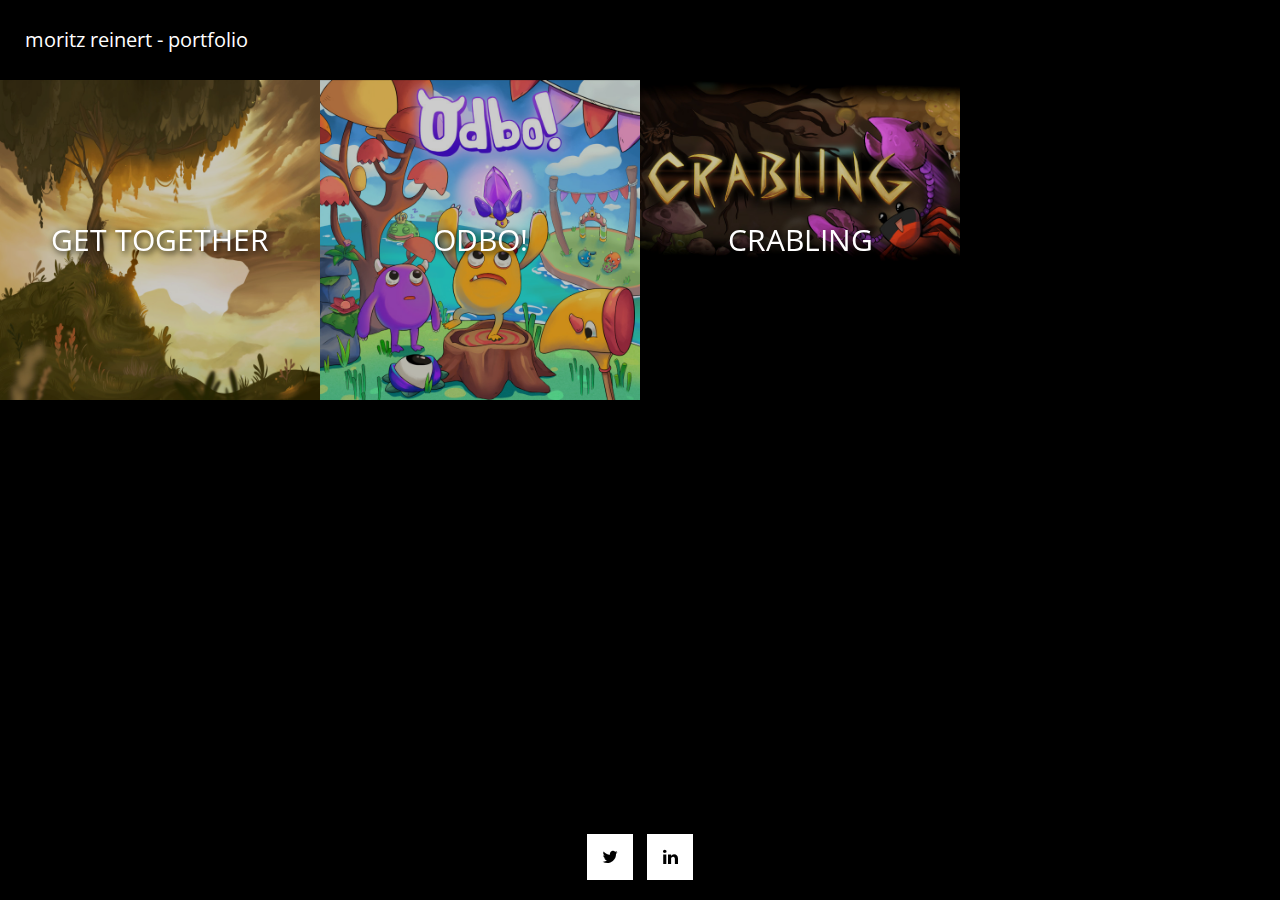
==== commit 937c267d: "more layout work" ====
--- a/index.html
+++ b/index.html
@@ -54,11 +54,7 @@
                 <nav class="navbar">
                     <div class="tm-navbar-bg">
                         
-                        <a class="navbar-brand text-uppercase" href="#"><i class="fa fa-picture-o tm-brand-icon"></i>Portfolio - Moritz Reinert</a>
-
-                        <button class="navbar-toggler hidden-lg-up" type="button" data-toggle="collapse" data-target="#tmNavbar">
-                            &#9776;
-                        </button>
+                        <a class="navbar-brand" href="#">Moritz Reinert - Portfolio</a>
                         <div class="collapse navbar-toggleable-md text-xs-center text-uppercase tm-navbar" id="tmNavbar">
                             <ul class="nav navbar-nav">
                                 <!-- <li class="nav-item active selected">
@@ -84,7 +80,6 @@
             </div> 
 
             <ul class="cd-hero-slider">
-
                 <!-- Page 1 Gallery One -->
                 <li class="selected">                    
                     <div class="cd-full-width">
@@ -94,21 +89,31 @@
                                 <!-- Gallery One pop up connected with JS code below -->
                                     <div class="grid-item">
                                         <figure class="effect-sadie">
-                                            <img src="img/Gallery_GetTogether.png" alt="Image">
+                                            <img src="img/Gallery_GetTogether_Small.jpg" alt="Image">
                                             <figcaption>
                                                 <h2 class="tm-figure-title">Get Together</h2>
-                                                <p class="tm-figure-description">2D Coop Puzzle Adventure</p>
-                                                <a class="popup-GetTogether" href="site-assets/ajax/gettogether.html" >View more</a>
+                                                <p class="tm-figure-description">Coop Puzzle Adventure</p>
+                                                <a class="popup" href="site-assets/ajax/gettogether.html" >View more</a>
                                             </figcaption>           
                                         </figure>
                                     </div>
                                     <div class="grid-item">
                                         <figure class="effect-sadie">
-                                            <img src="img/Gallery_Odbo.png" alt="Image" class="img-fluid tm-img">
+                                            <img src="img/Gallery_Odbo_Small.jpg" alt="Image" class="img-fluid tm-img">
                                             <figcaption>
                                                 <h2 class="tm-figure-title">Odbo!</h2>
                                                 <p class="tm-figure-description">3D Party Platformer</p>
-                                                <a href="img/Gallery_Odbo.png">View more</a>
+                                                <a class="popup" href="site-assets/ajax/odbo.html" >View more</a>
+                                            </figcaption>
+                                        </figure>
+                                    </div>
+                                    <div class="grid-item">
+                                        <figure class="effect-sadie">
+                                            <img src="img/Gallery_Crabling_Small.jpg" alt="Image" class="img-fluid tm-img">
+                                            <figcaption>
+                                                <h2 class="tm-figure-title">Crabling</h2>
+                                                <p class="tm-figure-description">Hard 2D Platformer</p>
+                                                <a class="popup" href="site-assets/ajax/crabling.html" >View more</a>
                                             </figcaption>
                                         </figure>
                                     </div>
@@ -124,8 +129,8 @@
             <footer class="tm-footer">
             
                 <div class="tm-social-icons-container text-xs-center">
-                    <a href="#" class="tm-social-link"><i class="fa fa-twitter"></i></a>
-                    <a href="#" class="tm-social-link"><i class="fa fa-linkedin"></i></a>
+                    <a href="https://twitter.com/ModevAgain" class="tm-social-link"><i class="fa fa-twitter"></i></a>
+                    <a href="https://www.linkedin.com/in/moritz-reinert-429b581a7/" class="tm-social-link"><i class="fa fa-linkedin"></i></a>
               </div>
             </footer>
                     
@@ -226,7 +231,7 @@
                            
             });
             $(document).ready(function(){
-                $('.popup-GetTogether').magnificPopup({
+                $('.popup').magnificPopup({
                     
                     type: 'ajax',
                     //alignTop: true,
--- a/css/templatemo-style.css
+++ b/css/templatemo-style.css
@@ -5,6 +5,8 @@
 http://www.templatemo.com/tm-500-fluid-gallery
 
 */
+
+
 
 html.gray .mfp-wrap,
 html.gray .cd-hero,
@@ -85,7 +87,7 @@
 	    justify-content: space-between;
 	padding-left: 10px;
 	padding-right: 10px;
-	background-color: rgba(255,255,255,0.7);
+	background-color: rgb(0, 0, 0);
 	overflow: auto;
 }
 
@@ -93,7 +95,7 @@
 	float: right;
 	font-size: 1.75rem;
 	padding: 0.75rem;
-	background: rgba(255,255,255,0.7);
+	background: rgb(0, 0, 0);
 	border-radius: 0;
 	position: absolute;
 	right: 10px;
@@ -103,7 +105,8 @@
 button:focus { outline: none; }
 
 .cd-slider-nav a.navbar-brand {
-	font-size: 2.5rem;
+	font-size: 2.0rem;
+	color: white;
 	padding-top: 0;
 	padding-bottom: 0;
 	display: -ms-flexbox;
@@ -115,7 +118,7 @@
 	width: auto;
 }
 
-.cd-slider-nav a { text-transform: capitalize; }
+.cd-slider-nav a { text-transform: lowercase; }
 .navbar-nav .nav-item { float: none; }
 .navbar-nav .nav-item+.nav-item { margin-left: 0; }
 
@@ -139,16 +142,12 @@
 /* Hero Slider */
 .cd-hero-slider { height: 100vh; }
 .cd-hero-slider li { 
-	background-color: #2c343b;
+	background-color: #005eb0;
 	list-style: none; 
 }
 
 /* Background & menu colors */
-.cd-hero-slider li:nth-of-type(1) { background-color: rgba(56, 182, 230, 0.62); }
-.cd-hero-slider li:nth-of-type(2) { background-color: rgba(237, 84, 76, 0.62); }
-.cd-hero-slider li:nth-of-type(3) { background-color: rgba(234, 163, 25, 0.62); }
-.cd-hero-slider li:nth-of-type(4) { background-color: rgba(22, 181, 163, 0.62); }
-.cd-hero-slider li:nth-of-type(5) { background-color: rgba(68, 127, 202, 0.62); }
+.cd-hero-slider li:nth-of-type(1) { background-color: rgb(0, 0, 0); }
 
 .cd-slider-nav .nav-item:nth-of-type(1).selected .nav-link,
 .cd-slider-nav .nav-item:nth-of-type(1) .nav-link:hover,
@@ -157,35 +156,8 @@
 	background-color: #38b6e6;
 }
 
-.cd-slider-nav .nav-item:nth-of-type(2).selected .nav-link,
-.cd-slider-nav .nav-item:nth-of-type(2) .nav-link:hover,
-.cd-slider-nav .nav-item:nth-of-type(2) .nav-link:focus {
-			
-	background-color: #ed544c;
-}
-
-.cd-slider-nav .nav-item:nth-of-type(3).selected .nav-link,
-.cd-slider-nav .nav-item:nth-of-type(3) .nav-link:hover,
-.cd-slider-nav .nav-item:nth-of-type(3) .nav-link:focus {
-		
-	background-color: #eaa319;	
-}
-
-.cd-slider-nav .nav-item:nth-of-type(4).selected .nav-link,
-.cd-slider-nav .nav-item:nth-of-type(4) .nav-link:hover,
-.cd-slider-nav .nav-item:nth-of-type(4) .nav-link:focus {
-	
-	background-color: #16b5a3;
-}
-
-.cd-slider-nav .nav-item:nth-of-type(5).selected .nav-link,
-.cd-slider-nav .nav-item:nth-of-type(5) .nav-link:hover,
-.cd-slider-nav .nav-item:nth-of-type(5) .nav-link:focus {
-	
-	background-color: #447fca;		
-}
-
-.tm-bg-white-translucent { background-color: rgba(255,255,255,0.8); }
+
+.tm-bg-white-translucent { background-color: rgba(255,255,255,1); }
 .tm-bg-white-translucent p { color: black; }
 .tm-textbox { 
 	display: inline-block; 
@@ -418,7 +390,7 @@
 }
 
 .tm-copyright-text {
-	background-color: rgba(0, 0, 0, 0.2);
+	background-color: rgba(0, 0, 0, 0.6);
 	color: black;
     font-size: 1.8rem;
     font-weight: 400;
@@ -442,8 +414,8 @@
 	left: 0;
 	width: 100%;
 	height: 100%;
-	background: -webkit-linear-gradient(top, rgba(72,76,97,0) 0%, rgba(72,76,97,0.8) 75%);
-	background: linear-gradient(to bottom, rgba(72,76,97,0) 0%, rgba(72,76,97,0.8) 75%);
+	background: -webkit-linear-gradient(top, rgba(72,76,97,0) 0%, rgba(0, 0, 0, 0.8) 75%);
+	background: linear-gradient(to bottom, rgba(72,76,97,0) 0%, rgba(0, 0, 0, 0.8) 75%);
 	content: '';
 	opacity: 0;
 	-webkit-transform: translate3d(0,50%,0);
@@ -540,10 +512,11 @@
     font-weight: 600;
     font-size: 1.5rem;
     margin: 0;
-    padding: 2em;
+    /* padding: 2em; */
     opacity: 0;
 	-webkit-transform: translate3d(0,10px,0);
 	transform: translate3d(0,10px,0);
+	text-align: center;
 }
 
 .cd-hero-slider .selected .cd-full-width figure.effect-sadie:hover .tm-figure-title,
@@ -571,6 +544,8 @@
 	padding-right: 10px;
 }
 
+
+
 /* Media Queries */
 
 @media only screen and (min-width: 400px) {
@@ -672,7 +647,7 @@
 	.cd-slider-nav { top: 0; }	
 	.cd-slider-nav nav { padding: 0; }	
 	.tm-brand-icon { margin-right: 15px; }
-	.tm-contact-page, .tm-about-page { padding: 20px 20px 0; }
+	/* .tm-contact-page, .tm-about-page { padding: 20px 20px 0; } */
 	.cd-full-width .container-fluid.tm-page-width {
 		padding-left: 30px;
 		padding-right: 30px;
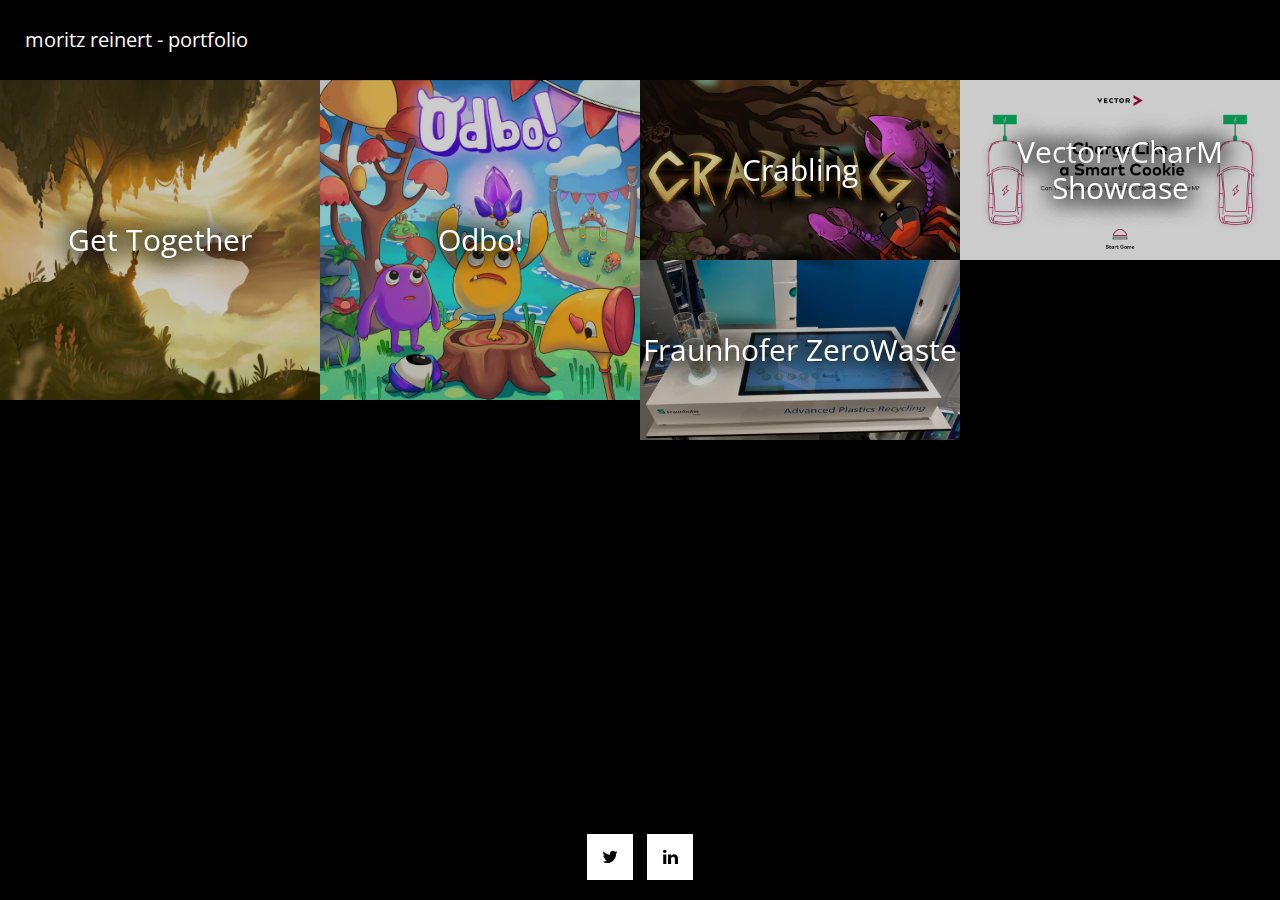
==== commit ae6f05da: "layout improvements, added vector and zerowase pages" ====
--- a/index.html
+++ b/index.html
@@ -117,8 +117,26 @@
                                             </figcaption>
                                         </figure>
                                     </div>
-                                   
-                                    
+                                    <div class="grid-item">
+                                        <figure class="effect-sadie">
+                                            <img src="img/Vector_1.jpg" alt="Image" class="img-fluid tm-img">
+                                            <figcaption>
+                                                <h2 class="tm-figure-title">Vector vCharM Showcase</h2>
+                                                <p class="tm-figure-description">Industry Event Application</p>
+                                                <a class="popup" href="site-assets/ajax/vector.html" >View more</a>
+                                            </figcaption>
+                                        </figure>
+                                    </div>
+                                    <div class="grid-item">
+                                        <figure class="effect-sadie">
+                                            <img src="img/ZeroWaste_1.jpg" alt="Image" class="img-fluid tm-img">
+                                            <figcaption>
+                                                <h2 class="tm-figure-title">Fraunhofer ZeroWaste</h2>
+                                                <p class="tm-figure-description">Industry Event Application</p>
+                                                <a class="popup" href="site-assets/ajax/zerowaste.html" >View more</a>
+                                            </figcaption>
+                                        </figure>
+                                    </div>
                                                                           
                                 </div>                                 
                             </div>
@@ -236,6 +254,13 @@
                     type: 'ajax',
                     //alignTop: true,
                     //overflowY: 'scroll' // as we know that popup content is tall we set scroll overflow by default to avoid jump
+                    callback: {
+                        parseAjax: function(mfpResponse) 
+                        {
+                            var popupActive = mfpResponse.data;
+                            popupActive = true;
+                        }
+                    }
                 });
             });
 
--- a/css/templatemo-style.css
+++ b/css/templatemo-style.css
@@ -85,8 +85,8 @@
 	    align-items: center;
 	-ms-flex-pack: justify;
 	    justify-content: space-between;
-	padding-left: 10px;
-	padding-right: 10px;
+	
+	
 	background-color: rgb(0, 0, 0);
 	overflow: auto;
 }
@@ -481,7 +481,6 @@
     justify-content: center;
     padding: 1em;
     color: #fff;
-    text-transform: uppercase;
     font-size: 1.25em;
     -webkit-backface-visibility: hidden;
     backface-visibility: hidden;
@@ -506,7 +505,7 @@
 .cd-hero-slider .selected .cd-full-width h2.tm-figure-title {
 	margin-bottom: 0;
 	color: white;
-	text-shadow: 2px 2px 6px #000;
+	text-shadow: 0px 0px 30px #000, 0px 0px 30px #000,0px 0px 20px #000, 0px 0px 30px #000;
 }
 .cd-hero-slider .selected .cd-full-width p.tm-figure-description {
     font-weight: 600;
